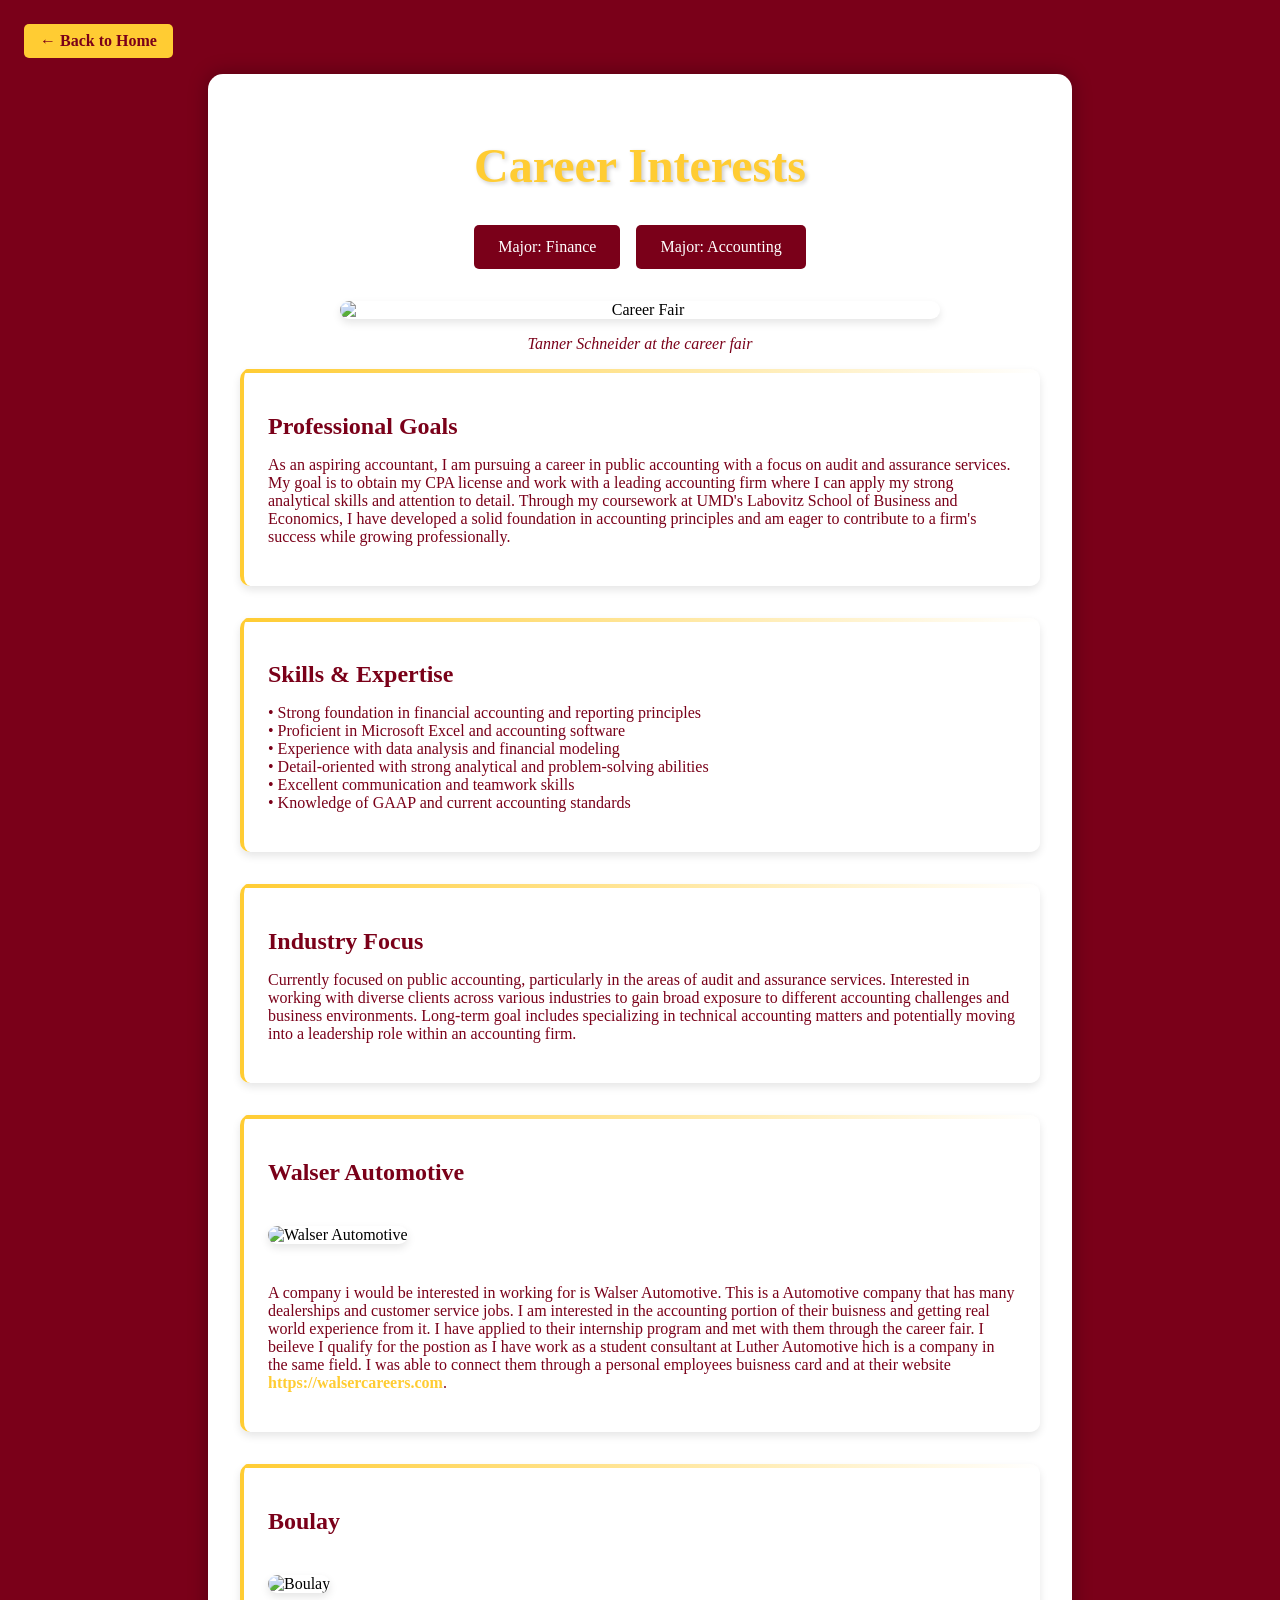
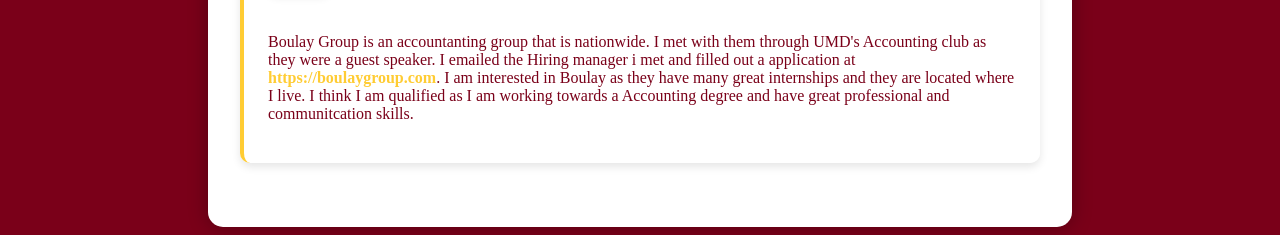
==== career.html @ 36597243 "Add files via upload first commit" ====
<!DOCTYPE html>
<html lang="en">
<head>
    <meta charset="UTF-8">
    <meta name="viewport" content="width=device-width, initial-scale=1.0">
    <title>Career Interests</title>
    <link rel="stylesheet" href="CSS/style.css">
    <style>
        body {
            background-color: #7a0019;
        }
        
        .career-section {
            max-width: 800px;
            margin: 0 auto;
            padding: 2rem;
            background-color: white;
            border-radius: 15px;
            box-shadow: 0 0 20px rgba(0, 0, 0, 0.3);
        }

        .career-item {
            margin-bottom: 2rem;
            padding: 1.5rem;
            background: rgba(255, 255, 255, 0.9);
            border-radius: 10px;
            box-shadow: 0 4px 8px rgba(0, 0, 0, 0.1);
            border-left: 4px solid #ffcc33;
            position: relative;
        }

        .career-item::before {
            content: '';
            position: absolute;
            top: 0;
            left: 0;
            width: 100%;
            height: 4px;
            background: linear-gradient(to right, #ffcc33, transparent);
            border-radius: 10px 10px 0 0;
        }

        h1 {
            color: #ffcc33;
            text-shadow: 2px 2px 4px rgba(0, 0, 0, 0.2);
            font-size: 3rem;
            text-align: center;
            margin: 2rem 0;
        }

        h2 {
            color: #7a0019;
            margin-bottom: 1rem;
        }

        p {
            color: #7a0019;
        }

        .back-button {
            display: inline-block;
            margin: 1rem;
            padding: 0.5rem 1rem;
            background-color: #ffcc33;
            color: #7a0019;
            text-decoration: none;
            border-radius: 5px;
            font-weight: bold;
            transition: all 0.3s ease;
        }

        .back-button:hover {
            transform: translateY(-2px);
            box-shadow: 0 4px 8px rgba(0, 0, 0, 0.2);
        }

        .major-tabs {
            display: flex;
            gap: 1rem;
            margin: 2rem 0;
            justify-content: center;
        }
        
        .major-tab {
            padding: 0.8rem 1.5rem;
            background-color: #7a0019;
            color: white;
            border-radius: 5px;
            cursor: pointer;
            transition: opacity 0.3s;
        }
        
        .major-tab:hover {
            opacity: 0.9;
        }

        a {
            color: #ffcc33;
            text-decoration: none;
            font-weight: bold;
        }

        a:hover {
            text-decoration: underline;
        }
    </style>
</head>
<body>
    <a href="index.html" class="back-button">← Back to Home</a>
    <div class="container">
        <main class="career-section">
            <h1>Career Interests</h1>
            
            <div class="major-tabs">
                <div class="major-tab">Major: Finance</div>
                <div class="major-tab">Major: Accounting</div>
            </div>

            <div style="text-align: center;">
                <img src="images/CareerFair.jpeg" alt="Career Fair" style="max-width: 600px; width: 100%; height: auto; border-radius: 10px; margin: 1rem auto; display: block; box-shadow: 0 4px 8px rgba(0,0,0,0.1);">
                <p class="image-caption" style="font-style: italic;">Tanner Schneider at the career fair</p>
            </div>

            <div class="career-item">
                <h2>Professional Goals</h2>
                <p>As an aspiring accountant, I am pursuing a career in public accounting with a focus on audit and assurance services. My goal is to obtain my CPA license and work with a leading accounting firm where I can apply my strong analytical skills and attention to detail. Through my coursework at UMD's Labovitz School of Business and Economics, I have developed a solid foundation in accounting principles and am eager to contribute to a firm's success while growing professionally.</p>
            </div>

            <div class="career-item">
                <h2>Skills & Expertise</h2>
                <p>• Strong foundation in financial accounting and reporting principles<br>
                • Proficient in Microsoft Excel and accounting software<br>
                • Experience with data analysis and financial modeling<br>
                • Detail-oriented with strong analytical and problem-solving abilities<br>
                • Excellent communication and teamwork skills<br>
                • Knowledge of GAAP and current accounting standards</p>
            </div>

            <div class="career-item">
                <h2>Industry Focus</h2>
                <p>Currently focused on public accounting, particularly in the areas of audit and assurance services. Interested in working with diverse clients across various industries to gain broad exposure to different accounting challenges and business environments. Long-term goal includes specializing in technical accounting matters and potentially moving into a leadership role within an accounting firm.</p>
            </div>

            <div class="career-item">
                <h2>Walser Automotive</h2>
                <img src="images/Walser.jpg" alt="Walser Automotive" style="max-width: 100%; height: auto; border-radius: 10px; margin: 1.5rem 0; box-shadow: 0 4px 8px rgba(0,0,0,0.1);">
                <p>A company i would be interested in working for is Walser Automotive. This is a Automotive company that has many dealerships and customer service jobs. I am interested in the accounting portion of their buisness and getting real world experience from it. I have applied to their internship program and met with them through the career fair. I beileve I qualify for the postion as I have work as a student consultant at Luther Automotive hich is a company in the same field. I was able to connect them through a personal employees buisness card and at their website <a href="https://walsercareers.com" target="_blank">https://walsercareers.com</a>.</p>
            </div>

            <div class="career-item">
                <h2>Boulay</h2>
                <img src="images/Boulay.jpeg" alt="Boulay" style="max-width: 100%; height: auto; border-radius: 10px; margin: 1.5rem 0; box-shadow: 0 4px 8px rgba(0,0,0,0.1);">
                <p>Boulay Group is an accountanting group that is nationwide. I met with them through UMD's Accounting club as they were a guest speaker. I emailed the Hiring manager i met and filled out a application at <a href="https://boulaygroup.com" target="_blank">https://boulaygroup.com</a>. I am interested in Boulay as they have many great internships and they are located where I live. I think I am qualified as I am working towards a Accounting degree and have great professional and communitcation skills.</p>
            </div>
        </main>
    </div>
</body>
</html>
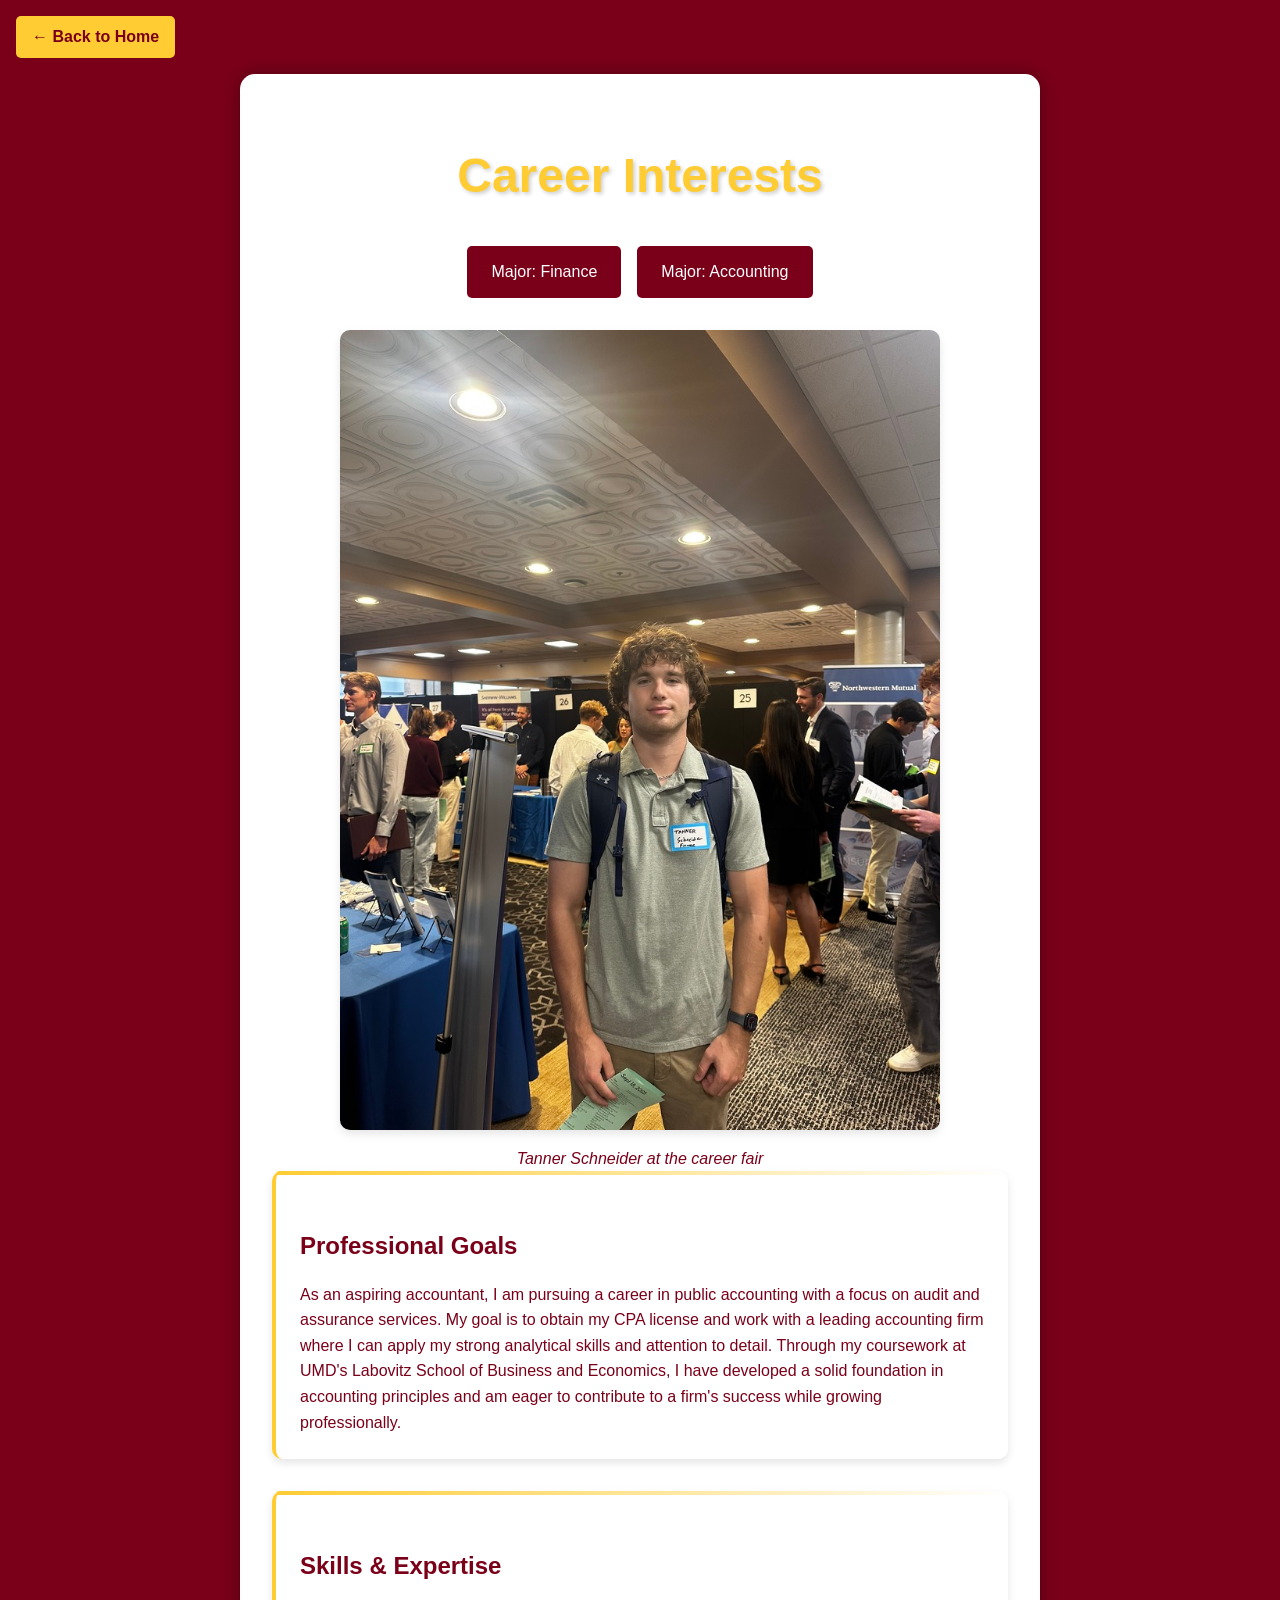
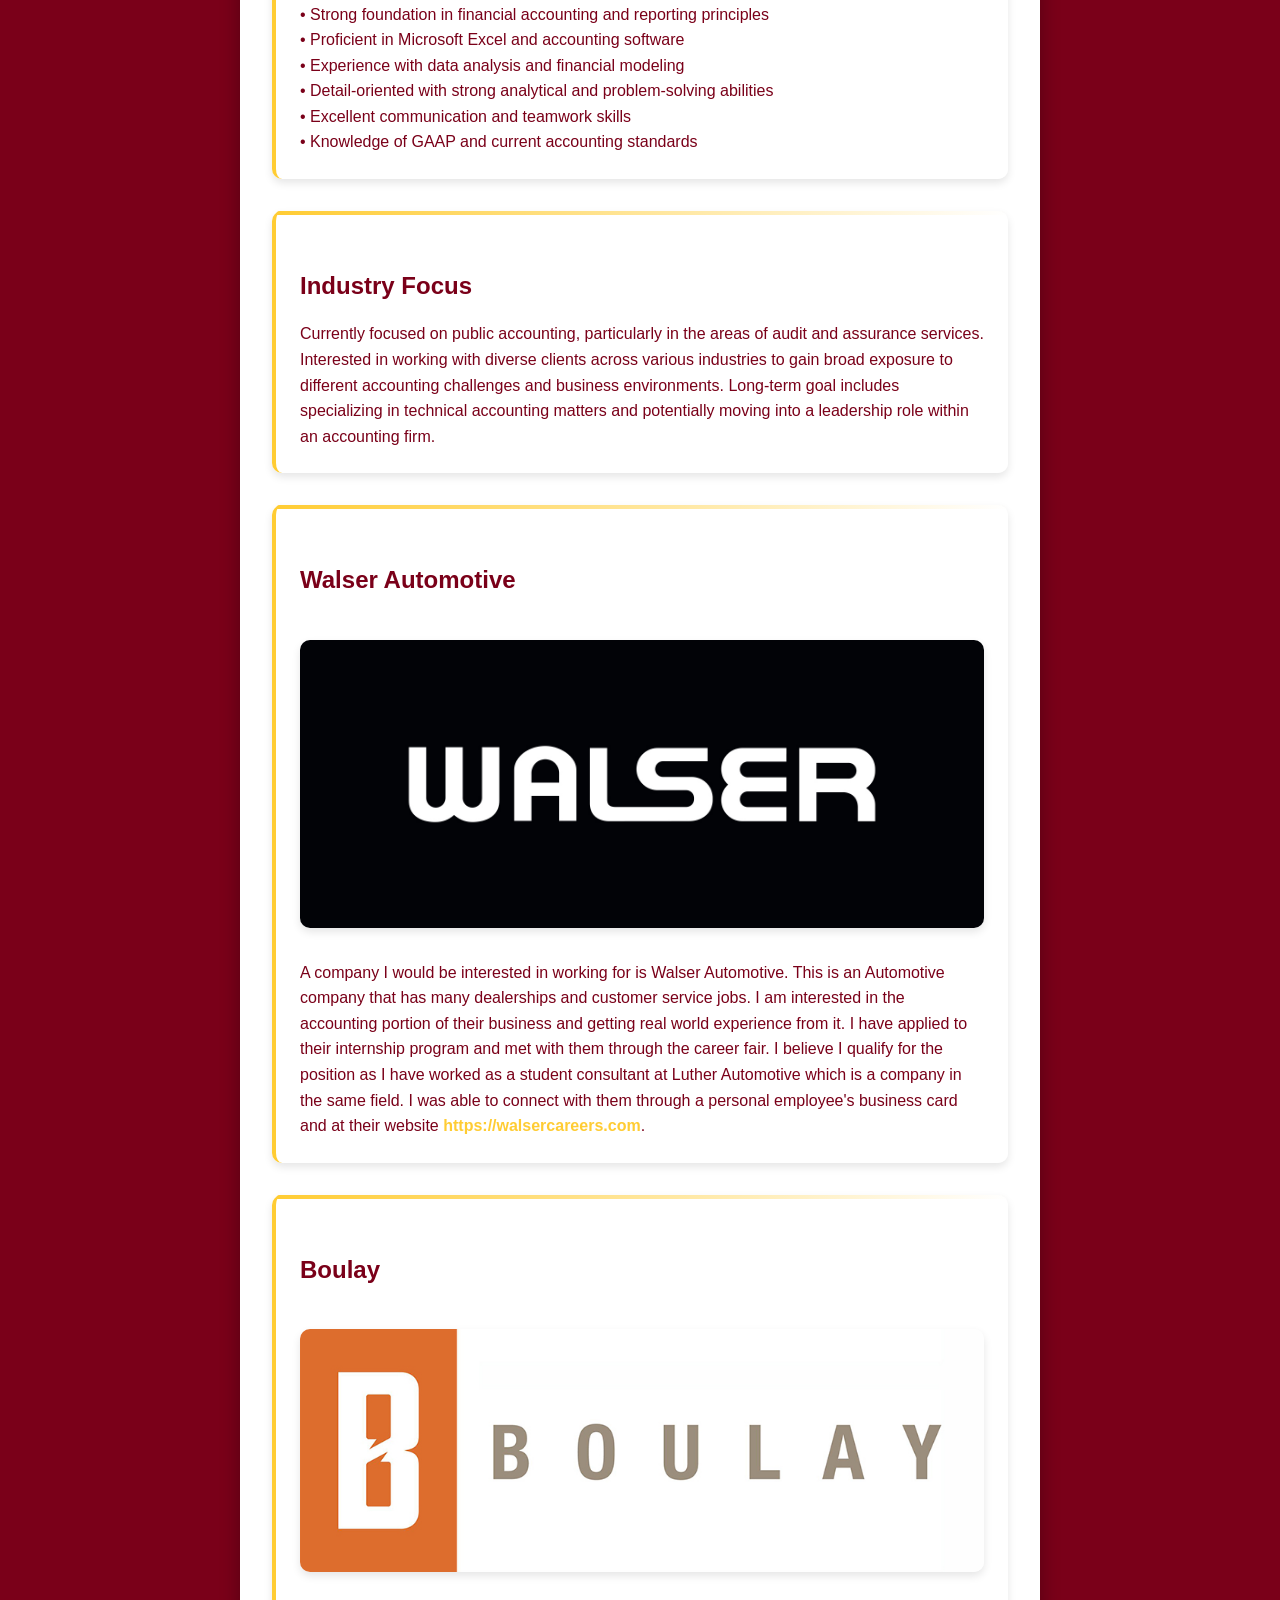
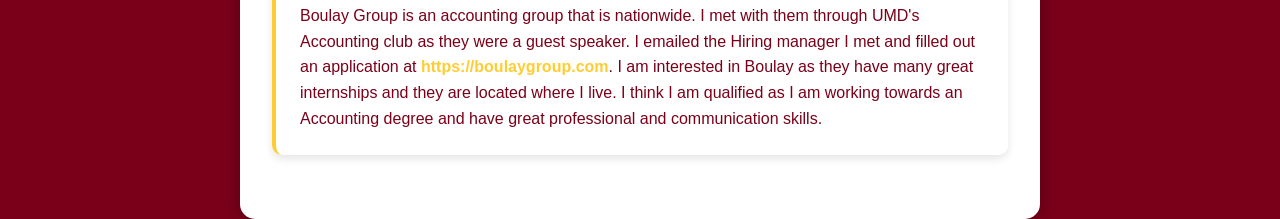
==== commit 762012c6: "Fix HTML syntax issues and improve code quality - Removed duplicate style tag in hobbies.html - Adde" ====
--- a/career.html
+++ b/career.html
@@ -144,13 +144,13 @@
             <div class="career-item">
                 <h2>Walser Automotive</h2>
                 <img src="images/Walser.jpg" alt="Walser Automotive" style="max-width: 100%; height: auto; border-radius: 10px; margin: 1.5rem 0; box-shadow: 0 4px 8px rgba(0,0,0,0.1);">
-                <p>A company i would be interested in working for is Walser Automotive. This is a Automotive company that has many dealerships and customer service jobs. I am interested in the accounting portion of their buisness and getting real world experience from it. I have applied to their internship program and met with them through the career fair. I beileve I qualify for the postion as I have work as a student consultant at Luther Automotive hich is a company in the same field. I was able to connect them through a personal employees buisness card and at their website <a href="https://walsercareers.com" target="_blank">https://walsercareers.com</a>.</p>
+                <p>A company I would be interested in working for is Walser Automotive. This is an Automotive company that has many dealerships and customer service jobs. I am interested in the accounting portion of their business and getting real world experience from it. I have applied to their internship program and met with them through the career fair. I believe I qualify for the position as I have worked as a student consultant at Luther Automotive which is a company in the same field. I was able to connect with them through a personal employee's business card and at their website <a href="https://walsercareers.com" target="_blank" rel="noopener noreferrer">https://walsercareers.com</a>.</p>
             </div>
 
             <div class="career-item">
                 <h2>Boulay</h2>
                 <img src="images/Boulay.jpeg" alt="Boulay" style="max-width: 100%; height: auto; border-radius: 10px; margin: 1.5rem 0; box-shadow: 0 4px 8px rgba(0,0,0,0.1);">
-                <p>Boulay Group is an accountanting group that is nationwide. I met with them through UMD's Accounting club as they were a guest speaker. I emailed the Hiring manager i met and filled out a application at <a href="https://boulaygroup.com" target="_blank">https://boulaygroup.com</a>. I am interested in Boulay as they have many great internships and they are located where I live. I think I am qualified as I am working towards a Accounting degree and have great professional and communitcation skills.</p>
+                <p>Boulay Group is an accounting group that is nationwide. I met with them through UMD's Accounting club as they were a guest speaker. I emailed the Hiring manager I met and filled out an application at <a href="https://boulaygroup.com" target="_blank" rel="noopener noreferrer">https://boulaygroup.com</a>. I am interested in Boulay as they have many great internships and they are located where I live. I think I am qualified as I am working towards an Accounting degree and have great professional and communication skills.</p>
             </div>
         </main>
     </div>
--- a/CSS/style.css
+++ b/CSS/style.css
@@ -0,0 +1,109 @@
+/* style.css */
+
+/* ===== VARIABLES ===== */
+:root {
+    --primary-color: #7a0019;    /* UMD Maroon */
+    --secondary-color: #ffcc33;  /* UMD Gold */
+    --text-color: #333;
+    --background-color: #fff;
+    --gray: #f4f4f4;
+}
+
+/* ===== RESET & BASE STYLES ===== */
+* {
+    margin: 0;
+    padding: 0;
+    box-sizing: border-box;
+}
+
+body {
+    font-family: Arial, Helvetica, sans-serif;
+    line-height: 1.6;
+    color: var(--text-color);
+    background-color: var(--background-color);
+}
+
+/* ===== NAVIGATION ===== */
+nav {
+    background-color: var(--primary-color);
+    padding: 1rem;
+}
+
+nav ul {
+    list-style: none;
+    display: flex;
+    justify-content: center;
+    gap: 2rem;
+}
+
+nav a {
+    color: white;
+    text-decoration: none;
+    padding: 0.5rem 1rem;
+    border-radius: 5px;
+    transition: background-color 0.3s;
+}
+
+nav a:hover {
+    background-color: rgba(255, 255, 255, 0.1);
+}
+
+/* ===== MAIN CONTENT ===== */
+main {
+    max-width: 1200px;
+    margin: 2rem auto;
+    padding: 0 2rem;
+}
+
+h1 {
+    color: var(--primary-color);
+    margin-bottom: 1rem;
+    font-size: 2.5rem;
+}
+
+h2 {
+    color: var(--primary-color);
+    margin: 2rem 0 1rem 0;
+}
+
+section {
+    margin-bottom: 3rem;
+}
+
+img {
+    max-width: 100%;
+    height: auto;
+    border-radius: 8px;
+}
+
+/* ===== RESPONSIVE DESIGN ===== */
+/* Mobile phones */
+@media screen and (max-width: 768px) {
+    nav ul {
+        flex-direction: column;
+        gap: 0.5rem;
+    }
+
+    main {
+        padding: 0 1rem;
+    }
+
+    h1 {
+        font-size: 2rem;
+    }
+}
+
+/* Tablets */
+@media screen and (min-width: 769px) and (max-width: 1024px) {
+    nav ul {
+        gap: 1rem;
+    }
+}
+
+/* ===== FOOTER ===== */
+footer {
+    background-color: var(--gray);
+    text-align: center;
+    padding: 2rem;
+    margin-top: 4rem;
+}
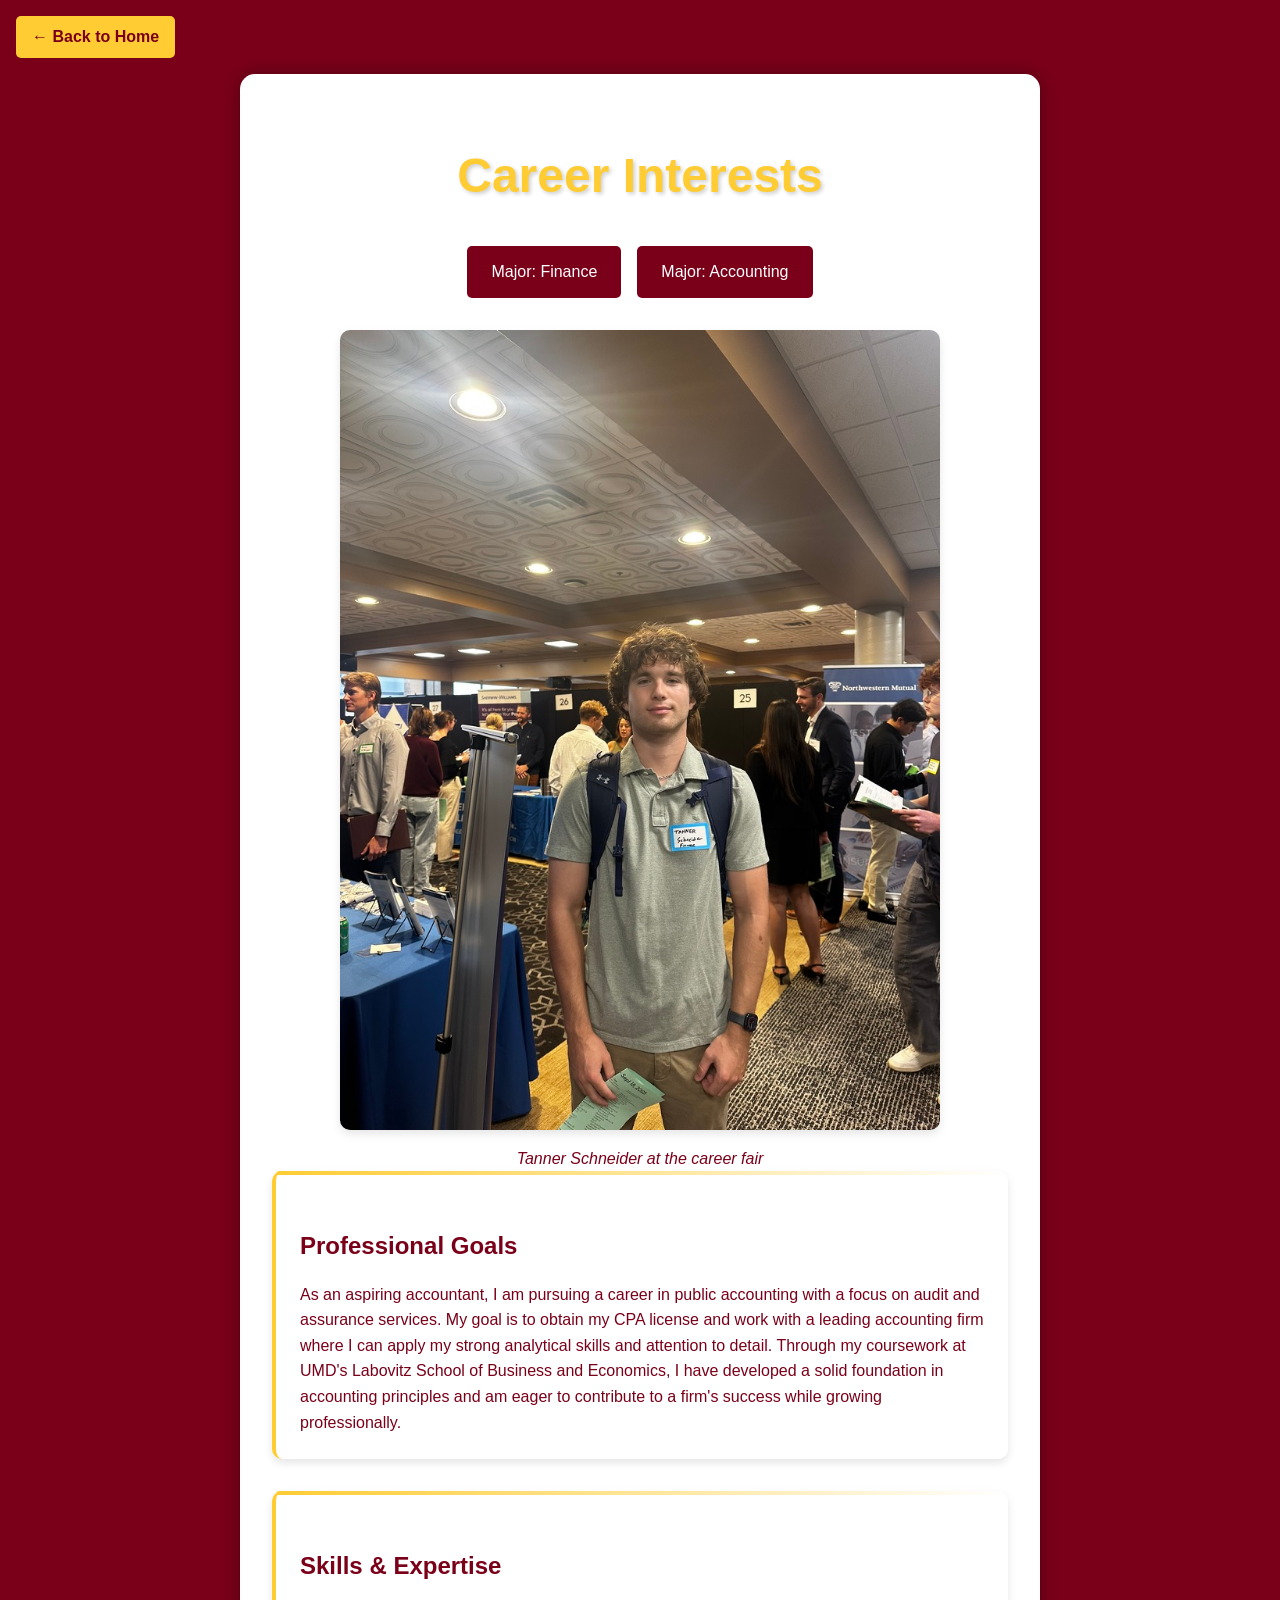
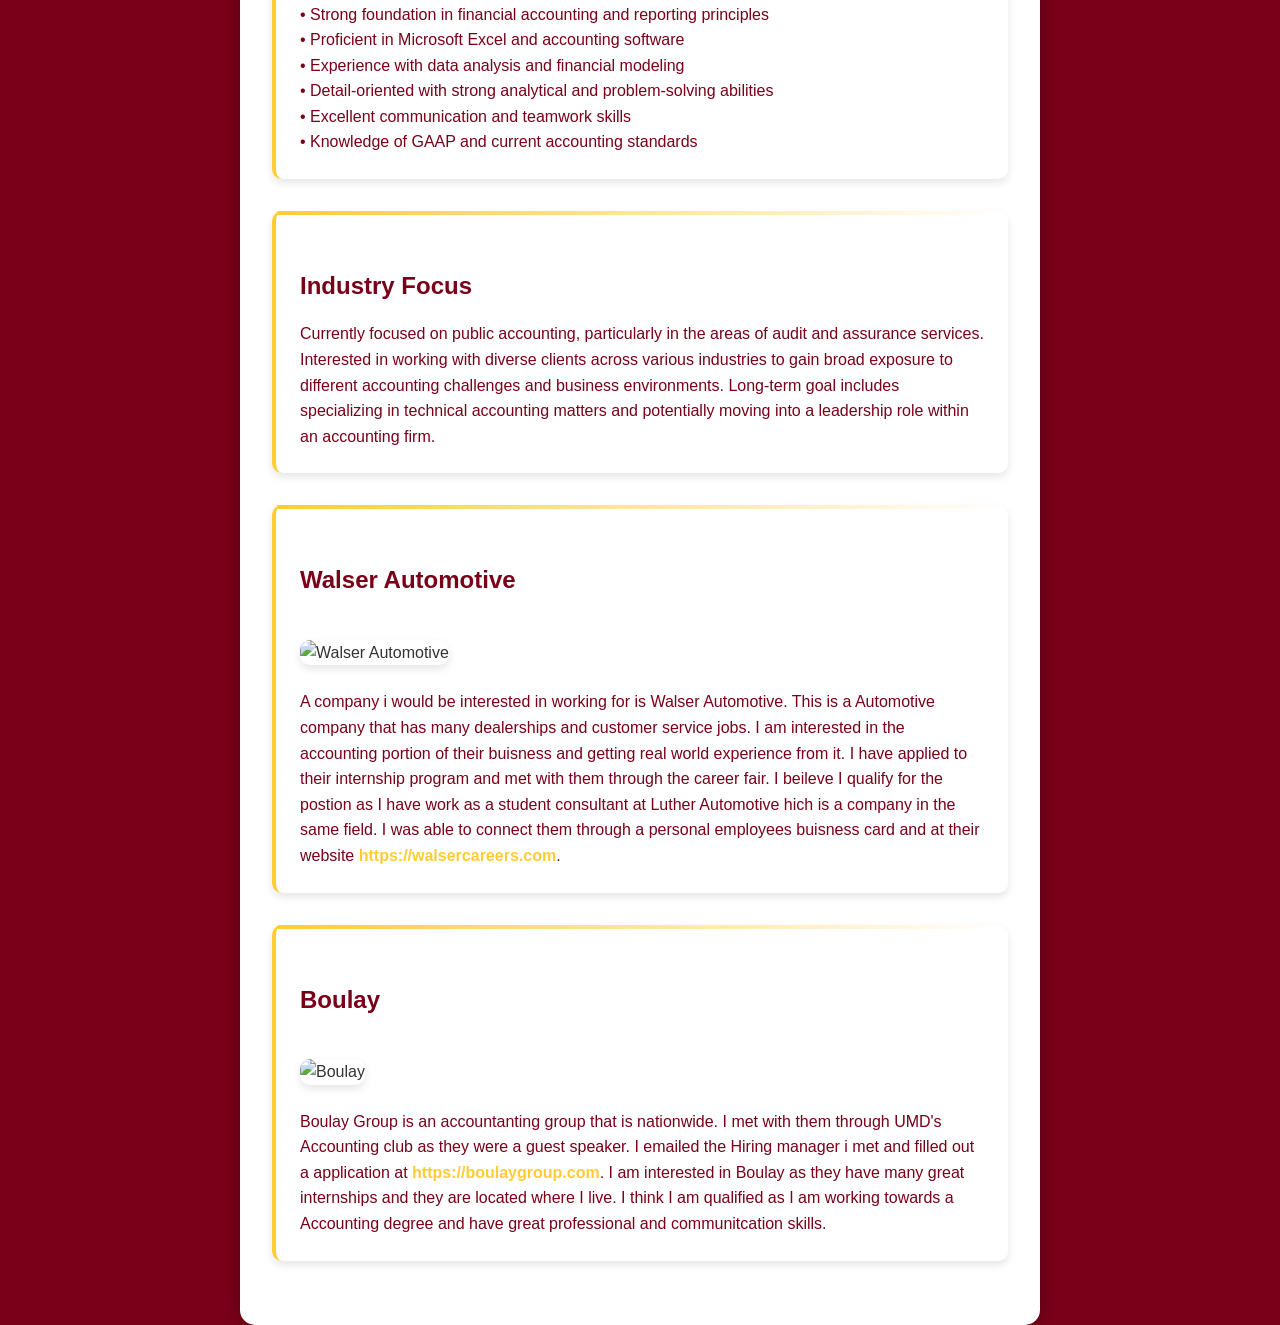
==== commit a2e732ba: "Add files via upload files 3" ====
--- a/career.html
+++ b/career.html
@@ -117,7 +117,7 @@
             </div>
 
             <div style="text-align: center;">
-                <img src="images/CareerFair.jpeg" alt="Career Fair" style="max-width: 600px; width: 100%; height: auto; border-radius: 10px; margin: 1rem auto; display: block; box-shadow: 0 4px 8px rgba(0,0,0,0.1);">
+                <img src="images/career_fair.jpeg" alt="Career Fair" style="max-width: 600px; width: 100%; height: auto; border-radius: 10px; margin: 1rem auto; display: block; box-shadow: 0 4px 8px rgba(0,0,0,0.1);">
                 <p class="image-caption" style="font-style: italic;">Tanner Schneider at the career fair</p>
             </div>
 
@@ -143,14 +143,14 @@
 
             <div class="career-item">
                 <h2>Walser Automotive</h2>
-                <img src="images/Walser.jpg" alt="Walser Automotive" style="max-width: 100%; height: auto; border-radius: 10px; margin: 1.5rem 0; box-shadow: 0 4px 8px rgba(0,0,0,0.1);">
-                <p>A company I would be interested in working for is Walser Automotive. This is an Automotive company that has many dealerships and customer service jobs. I am interested in the accounting portion of their business and getting real world experience from it. I have applied to their internship program and met with them through the career fair. I believe I qualify for the position as I have worked as a student consultant at Luther Automotive which is a company in the same field. I was able to connect with them through a personal employee's business card and at their website <a href="https://walsercareers.com" target="_blank" rel="noopener noreferrer">https://walsercareers.com</a>.</p>
+                <img src="images/walser.jpg" alt="Walser Automotive" style="max-width: 100%; height: auto; border-radius: 10px; margin: 1.5rem 0; box-shadow: 0 4px 8px rgba(0,0,0,0.1);">
+                <p>A company i would be interested in working for is Walser Automotive. This is a Automotive company that has many dealerships and customer service jobs. I am interested in the accounting portion of their buisness and getting real world experience from it. I have applied to their internship program and met with them through the career fair. I beileve I qualify for the postion as I have work as a student consultant at Luther Automotive hich is a company in the same field. I was able to connect them through a personal employees buisness card and at their website <a href="https://walsercareers.com" target="_blank">https://walsercareers.com</a>.</p>
             </div>
 
             <div class="career-item">
                 <h2>Boulay</h2>
-                <img src="images/Boulay.jpeg" alt="Boulay" style="max-width: 100%; height: auto; border-radius: 10px; margin: 1.5rem 0; box-shadow: 0 4px 8px rgba(0,0,0,0.1);">
-                <p>Boulay Group is an accounting group that is nationwide. I met with them through UMD's Accounting club as they were a guest speaker. I emailed the Hiring manager I met and filled out an application at <a href="https://boulaygroup.com" target="_blank" rel="noopener noreferrer">https://boulaygroup.com</a>. I am interested in Boulay as they have many great internships and they are located where I live. I think I am qualified as I am working towards an Accounting degree and have great professional and communication skills.</p>
+                <img src="images/boulay.jpeg" alt="Boulay" style="max-width: 100%; height: auto; border-radius: 10px; margin: 1.5rem 0; box-shadow: 0 4px 8px rgba(0,0,0,0.1);">
+                <p>Boulay Group is an accountanting group that is nationwide. I met with them through UMD's Accounting club as they were a guest speaker. I emailed the Hiring manager i met and filled out a application at <a href="https://boulaygroup.com" target="_blank">https://boulaygroup.com</a>. I am interested in Boulay as they have many great internships and they are located where I live. I think I am qualified as I am working towards a Accounting degree and have great professional and communitcation skills.</p>
             </div>
         </main>
     </div>
